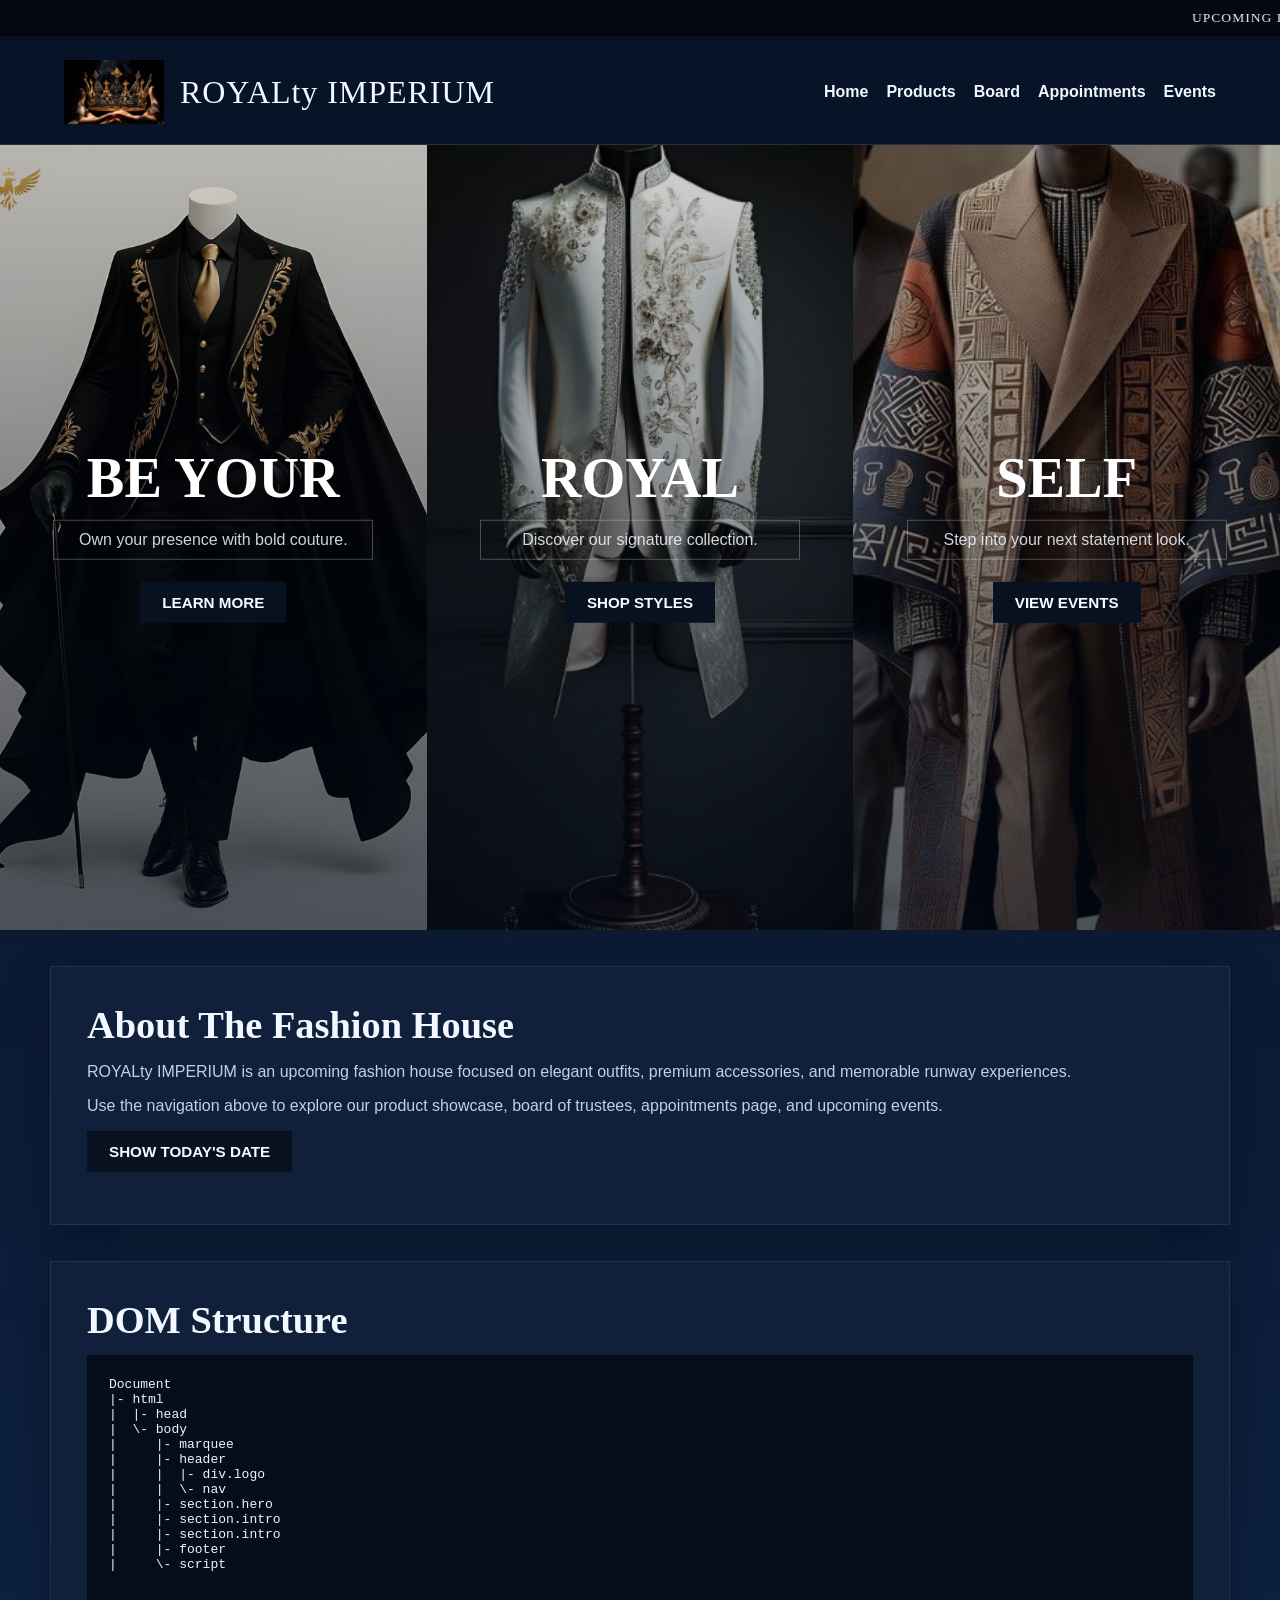
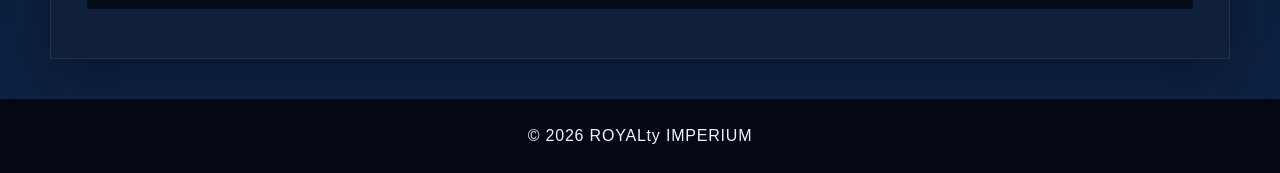
==== index.html @ 910a62c7 "Initial website upload" ====
<!DOCTYPE html>
<html lang="en">
<head>
    <meta charset="UTF-8">
    <meta name="viewport" content="width=device-width, initial-scale=1.0">
    <title>ROYALty IMPERIUM | Home</title>
    <link rel="stylesheet" href="style.css">
</head>
<body>
<marquee>Upcoming Events: Royal Runway Show on April 20 | Style Consultation Week opens May 3 | Book your fitting today</marquee>

<header>
    <div class="logo">
        <img src="images/logo.png" alt="ROYALty IMPERIUM logo">
        <h1>ROYALty IMPERIUM</h1>
    </div>

    <nav>
        <a href="index.html">Home</a>
        <a href="products.html">Products</a>
        <a href="trustees.html">Board</a>
        <a href="appointments.html">Appointments</a>
        <a href="events.html">Events</a>
    </nav>
</header>

<section class="hero">
    <div class="hero-box">
        <img src="images/download.jpg" alt="Fashion model in premium wear">
        <div class="overlay">
            <h2>Be Your</h2>
            <p>Own your presence with bold couture.</p>
            <button onclick="showMessage('Welcome to ROYALty IMPERIUM, an upcoming fashion house built for elegance.')">Learn More</button>
        </div>
    </div>

    <div class="hero-box">
        <img src="images/righy.png" alt="Featured signature outfit">
        <div class="overlay">
            <h2>Royal</h2>
            <p>Discover our signature collection.</p>
            <button onclick="goToPage('products.html')">Shop Styles</button>
        </div>
    </div>

    <div class="hero-box">
        <img src="images/africa black.jpeg" alt="Africa Black fashion highlight">
        <div class="overlay">
            <h2>Self</h2>
            <p>Step into your next statement look.</p>
            <button onclick="goToPage('events.html')">View Events</button>
        </div>
    </div>
</section>

<section class="intro">
    <h2>About The Fashion House</h2>
    <p>ROYALty IMPERIUM is an upcoming fashion house focused on elegant outfits, premium accessories, and memorable runway experiences.</p>
    <p>Use the navigation above to explore our product showcase, board of trustees, appointments page, and upcoming events.</p>
    <button onclick="showDate()">Show Today's Date</button>
    <p id="today-display"></p>
</section>

<section class="intro">
    <h2>DOM Structure</h2>
    <pre id="dom-structure">
Document
|- html
|  |- head
|  \- body
|     |- marquee
|     |- header
|     |  |- div.logo
|     |  \- nav
|     |- section.hero
|     |- section.intro
|     |- section.intro
|     |- footer
|     \- script
    </pre>
</section>

<footer>
    <p>&copy; 2026 ROYALty IMPERIUM</p>
</footer>

<script src="script.js"></script>
</body>
</html>
---- style.css ----
:root {
    --cream: #081426;
    --white: #10203a;
    --ink: #f3f7ff;
    --soft-ink: #bed0ee;
    --gold: #d0a85c;
    --gold-deep: #f0c878;
    --line: rgba(255, 255, 255, 0.12);
    --shadow: 0 18px 45px rgba(0, 0, 0, 0.28);
}

* {
    box-sizing: border-box;
}

body {
    margin: 0;
    font-family: Georgia, "Times New Roman", serif;
    color: var(--ink);
    background: linear-gradient(180deg, #06101f 0%, #0a1931 45%, #0d2244 100%);
}

img {
    display: block;
    max-width: 100%;
}

marquee {
    padding: 10px 18px;
    background: #030812;
    color: #eef5ff;
    font-size: 0.84rem;
    letter-spacing: 0.08em;
    text-transform: uppercase;
}

/* HEADER */
header {
    display: flex;
    justify-content: space-between;
    align-items: center;
    gap: 20px;
    padding: 20px 5vw;
    background: rgba(8, 20, 38, 0.95);
    border-bottom: 1px solid var(--line);
}

.logo {
    display: flex;
    align-items: center;
    gap: 16px;
}

.logo img {
    width: 100px;
    height: 64px;
    object-fit: cover;
}

.logo h1 {
    margin: 0;
    font-size: 2rem;
    font-weight: 500;
    letter-spacing: 0.03em;
}

nav {
    display: flex;
    flex-wrap: wrap;
    align-items: center;
    justify-content: flex-end;
    gap: 18px;
}

nav a {
    margin: 0;
    text-decoration: none;
    color: var(--ink);
    font-family: "Trebuchet MS", Arial, sans-serif;
    font-size: 1rem;
    font-weight: 700;
    transition: color 0.2s ease;
}

nav a:hover,
nav a:focus {
    color: var(--gold-deep);
}

button,
.overlay button,
form button {
    padding: 12px 22px;
    border: none;
    background: #07111f;
    color: #f8fbff;
    font-family: "Trebuchet MS", Arial, sans-serif;
    font-size: 0.95rem;
    font-weight: 700;
    text-transform: uppercase;
    cursor: pointer;
    transition: background 0.2s ease, transform 0.2s ease;
}

button:hover,
button:focus,
.overlay button:hover,
.overlay button:focus {
    background: var(--gold-deep);
    transform: translateY(-1px);
}

/* HERO SECTION */
.hero {
    display: grid;
    grid-template-columns: repeat(3, 1fr);
    gap: 0;
    background: #020916;
}

.hero-box {
    position: relative;
    min-height: 74vh;
    overflow: hidden;
}

.hero-box::after {
    content: "";
    position: absolute;
    inset: 0;
    background: linear-gradient(180deg, rgba(0, 0, 0, 0.18), rgba(2, 9, 22, 0.68));
}

.hero-box img {
    width: 100%;
    height: 100%;
    min-height: 74vh;
    object-fit: cover;
}

/* OVERLAY TEXT */
.overlay {
    position: absolute;
    top: 50%;
    left: 50%;
    z-index: 1;
    width: min(76%, 320px);
    transform: translate(-50%, -50%);
    color: #fff;
    text-align: center;
}

.overlay h2 {
    margin: 0 0 14px;
    font-size: clamp(2.4rem, 4.4vw, 5rem);
    font-weight: 700;
    line-height: 0.95;
    text-transform: uppercase;
}

.overlay p {
    margin: 0 0 22px;
    padding: 10px 12px;
    border: 1px solid rgba(255, 255, 255, 0.26);
    color: rgba(240, 246, 255, 0.86);
    font-family: "Trebuchet MS", Arial, sans-serif;
    font-size: 1rem;
}

/* CONTENT SECTIONS */
.intro,
.products-section,
section > .trustees {
    width: min(1180px, calc(100% - 36px));
    margin-left: auto;
    margin-right: auto;
}

.intro {
    margin-top: 36px;
    margin-bottom: 36px;
    padding: 36px;
    background: #10203a;
    box-shadow: var(--shadow);
    border: 1px solid rgba(255, 255, 255, 0.08);
}

.intro h2 {
    margin-top: 0;
    margin-bottom: 12px;
    font-size: clamp(2rem, 3vw, 3rem);
    font-weight: 600;
}

.intro p,
.product-card p,
.member p,
label,
#events-list p {
    color: var(--soft-ink);
    font-family: "Trebuchet MS", Arial, sans-serif;
}

pre {
    overflow-x: auto;
    padding: 22px;
    background: #050d19;
    color: #eef5ff;
}

/* PRODUCTS */
.products-section {
    margin-top: 20px;
    margin-bottom: 36px;
}

.products-grid,
.trustees {
    display: grid;
    grid-template-columns: repeat(auto-fit, minmax(220px, 1fr));
    gap: 24px;
}

.product-card,
.member {
    padding: 18px;
    background: #10203a;
    box-shadow: var(--shadow);
    text-align: center;
    border: 1px solid rgba(255, 255, 255, 0.08);
}

.image-container {
    overflow: hidden;
    margin-bottom: 16px;
    background: #0a1630;
}

.image-container img,
.member img {
    width: 100%;
    height: 280px;
    object-fit: cover;
}

.member img {
    margin-bottom: 16px;
}

.product-card h3,
.member h3 {
    margin: 10px 0 8px;
    font-size: 1.5rem;
}

.category {
    letter-spacing: 0.06em;
    text-transform: uppercase;
    font-size: 0.82rem;
}

.price {
    color: var(--gold-deep);
    font-size: 1.1rem;
    font-weight: 700;
}

/* FORM */
form {
    width: min(700px, 100%);
    margin: 0 auto;
    text-align: left;
}

form p {
    margin-bottom: 18px;
}

label {
    display: inline-block;
    margin-bottom: 8px;
    font-weight: 700;
}

input,
select,
textarea {
    width: 100%;
    padding: 12px 14px;
    border: 1px solid rgba(255, 255, 255, 0.14);
    background: #0b1830;
    color: var(--ink);
    font-family: "Trebuchet MS", Arial, sans-serif;
}

textarea {
    resize: vertical;
    min-height: 120px;
}

/* EVENTS */
#events-list {
    display: grid;
    gap: 14px;
    margin-bottom: 22px;
}

#events-list p {
    margin: 0;
    padding: 16px 18px;
    background: #10203a;
    border-left: 4px solid var(--gold);
    box-shadow: var(--shadow);
    text-align: left;
}

#appointment-result,
#product-count,
#event-count,
#today-display,
#trustee-note {
    font-family: "Trebuchet MS", Arial, sans-serif;
    font-weight: 700;
    color: var(--gold-deep);
}

/* FOOTER */
footer {
    margin-top: 40px;
    padding: 28px 20px;
    background: #030812;
    color: #eef5ff;
    text-align: center;
}

footer p {
    margin: 0;
    font-family: "Trebuchet MS", Arial, sans-serif;
    letter-spacing: 0.05em;
}

/* MOBILE */
@media (max-width: 980px) {
    header {
        flex-direction: column;
        align-items: flex-start;
    }

    nav {
        justify-content: flex-start;
    }

    .hero {
        grid-template-columns: 1fr;
    }

    .hero-box,
    .hero-box img {
        min-height: 460px;
    }
}

@media (max-width: 640px) {
    header {
        padding: 18px;
    }

    .logo {
        flex-direction: column;
        align-items: flex-start;
        gap: 10px;
    }

    .logo h1 {
        font-size: 1.5rem;
    }

    .intro,
    .products-section,
    section > .trustees {
        width: calc(100% - 20px);
    }

    .intro {
        padding: 24px 18px;
    }

    .overlay {
        width: min(84%, 320px);
    }

    .overlay h2 {
        font-size: 2.5rem;
    }
}
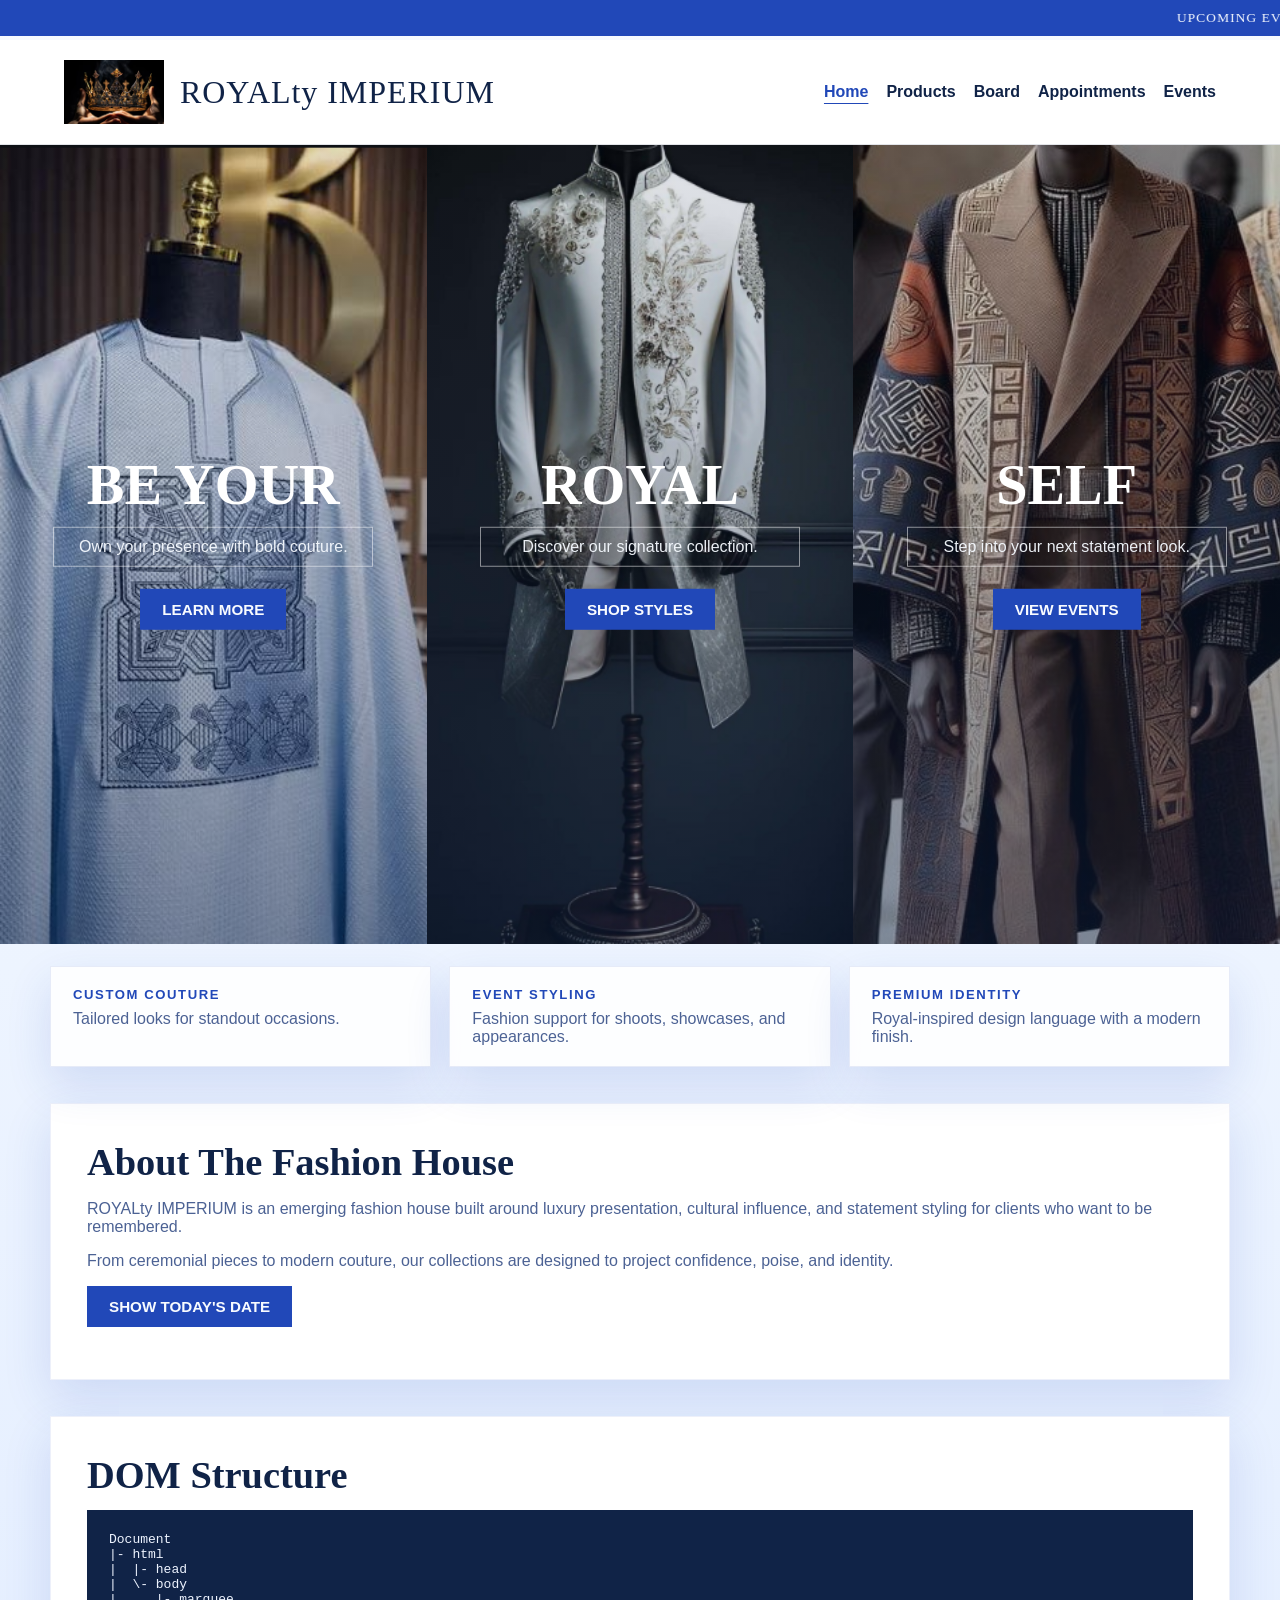
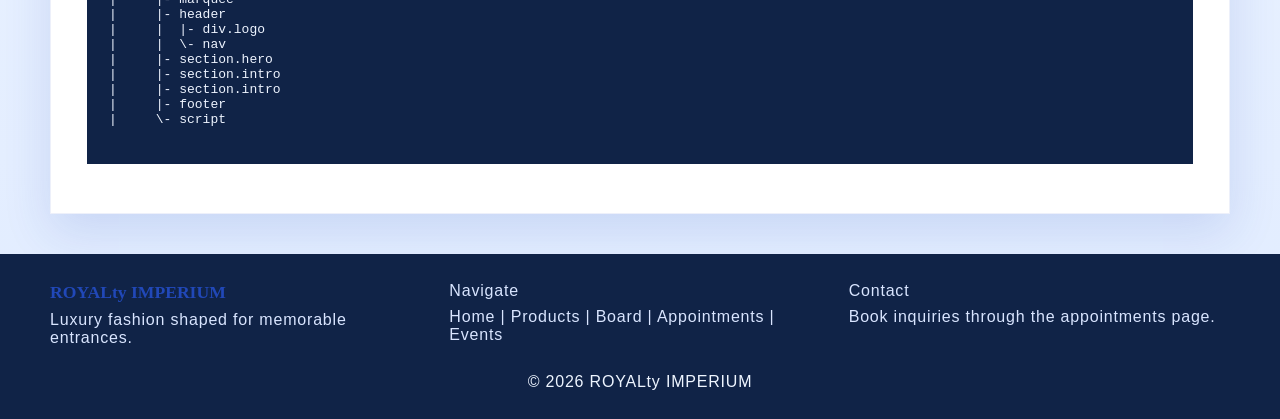
==== commit a0da94a3: "Update website content and design" ====
--- a/index.html
+++ b/index.html
@@ -6,7 +6,7 @@
     <title>ROYALty IMPERIUM | Home</title>
     <link rel="stylesheet" href="style.css">
 </head>
-<body>
+<body class="page-home">
 <marquee>Upcoming Events: Royal Runway Show on April 20 | Style Consultation Week opens May 3 | Book your fitting today</marquee>
 
 <header>
@@ -16,7 +16,7 @@
     </div>
 
     <nav>
-        <a href="index.html">Home</a>
+        <a href="index.html" class="active">Home</a>
         <a href="products.html">Products</a>
         <a href="trustees.html">Board</a>
         <a href="appointments.html">Appointments</a>
@@ -24,9 +24,10 @@
     </nav>
 </header>
 
+<main>
 <section class="hero">
     <div class="hero-box">
-        <img src="images/download.jpg" alt="Fashion model in premium wear">
+        <img src="images/Nigeria Yoruba.png" alt="Nigeria Yoruba fashion outfit">
         <div class="overlay">
             <h2>Be Your</h2>
             <p>Own your presence with bold couture.</p>
@@ -53,10 +54,25 @@
     </div>
 </section>
 
+<section class="brand-strip">
+    <div class="brand-pill">
+        <span>Custom Couture</span>
+        <p>Tailored looks for standout occasions.</p>
+    </div>
+    <div class="brand-pill">
+        <span>Event Styling</span>
+        <p>Fashion support for shoots, showcases, and appearances.</p>
+    </div>
+    <div class="brand-pill">
+        <span>Premium Identity</span>
+        <p>Royal-inspired design language with a modern finish.</p>
+    </div>
+</section>
+
 <section class="intro">
     <h2>About The Fashion House</h2>
-    <p>ROYALty IMPERIUM is an upcoming fashion house focused on elegant outfits, premium accessories, and memorable runway experiences.</p>
-    <p>Use the navigation above to explore our product showcase, board of trustees, appointments page, and upcoming events.</p>
+    <p>ROYALty IMPERIUM is an emerging fashion house built around luxury presentation, cultural influence, and statement styling for clients who want to be remembered.</p>
+    <p>From ceremonial pieces to modern couture, our collections are designed to project confidence, poise, and identity.</p>
     <button onclick="showDate()">Show Today's Date</button>
     <p id="today-display"></p>
 </section>
@@ -79,8 +95,23 @@
 |     \- script
     </pre>
 </section>
+</main>
 
 <footer>
+    <div class="footer-content">
+        <div>
+            <h3>ROYALty IMPERIUM</h3>
+            <p>Luxury fashion shaped for memorable entrances.</p>
+        </div>
+        <div>
+            <p>Navigate</p>
+            <p>Home | Products | Board | Appointments | Events</p>
+        </div>
+        <div>
+            <p>Contact</p>
+            <p>Book inquiries through the appointments page.</p>
+        </div>
+    </div>
     <p>&copy; 2026 ROYALty IMPERIUM</p>
 </footer>
 
--- a/style.css
+++ b/style.css
@@ -1,12 +1,12 @@
 :root {
-    --cream: #081426;
-    --white: #10203a;
-    --ink: #f3f7ff;
-    --soft-ink: #bed0ee;
-    --gold: #d0a85c;
-    --gold-deep: #f0c878;
-    --line: rgba(255, 255, 255, 0.12);
-    --shadow: 0 18px 45px rgba(0, 0, 0, 0.28);
+    --cream: #edf4ff;
+    --white: #ffffff;
+    --ink: #102347;
+    --soft-ink: #4c6294;
+    --gold: #3f66d4;
+    --gold-deep: #2148b8;
+    --line: rgba(16, 35, 71, 0.12);
+    --shadow: 0 18px 45px rgba(33, 72, 184, 0.14);
 }
 
 * {
@@ -17,7 +17,11 @@
     margin: 0;
     font-family: Georgia, "Times New Roman", serif;
     color: var(--ink);
-    background: linear-gradient(180deg, #06101f 0%, #0a1931 45%, #0d2244 100%);
+    background: linear-gradient(180deg, #f6faff 0%, #edf4ff 48%, #e1ecff 100%);
+}
+
+main {
+    display: block;
 }
 
 img {
@@ -27,8 +31,8 @@
 
 marquee {
     padding: 10px 18px;
-    background: #030812;
-    color: #eef5ff;
+    background: #2148b8;
+    color: #f8fbff;
     font-size: 0.84rem;
     letter-spacing: 0.08em;
     text-transform: uppercase;
@@ -36,12 +40,15 @@
 
 /* HEADER */
 header {
+    position: sticky;
+    top: 0;
+    z-index: 20;
     display: flex;
     justify-content: space-between;
     align-items: center;
     gap: 20px;
     padding: 20px 5vw;
-    background: rgba(8, 20, 38, 0.95);
+    background: rgba(255, 255, 255, 0.95);
     border-bottom: 1px solid var(--line);
 }
 
@@ -83,8 +90,14 @@
 }
 
 nav a:hover,
-nav a:focus {
+nav a:focus,
+nav a.active {
     color: var(--gold-deep);
+}
+
+nav a.active {
+    text-decoration: underline;
+    text-underline-offset: 6px;
 }
 
 button,
@@ -92,7 +105,7 @@
 form button {
     padding: 12px 22px;
     border: none;
-    background: #07111f;
+    background: #2148b8;
     color: #f8fbff;
     font-family: "Trebuchet MS", Arial, sans-serif;
     font-size: 0.95rem;
@@ -115,7 +128,7 @@
     display: grid;
     grid-template-columns: repeat(3, 1fr);
     gap: 0;
-    background: #020916;
+    background: #d7e4ff;
 }
 
 .hero-box {
@@ -128,7 +141,7 @@
     content: "";
     position: absolute;
     inset: 0;
-    background: linear-gradient(180deg, rgba(0, 0, 0, 0.18), rgba(2, 9, 22, 0.68));
+    background: linear-gradient(180deg, rgba(16, 35, 71, 0.12), rgba(16, 35, 71, 0.5));
 }
 
 .hero-box img {
@@ -136,6 +149,38 @@
     height: 100%;
     min-height: 74vh;
     object-fit: cover;
+}
+
+.brand-strip {
+    width: min(1180px, calc(100% - 36px));
+    margin: 22px auto 0;
+    display: grid;
+    grid-template-columns: repeat(3, 1fr);
+    gap: 18px;
+}
+
+.brand-pill {
+    padding: 20px 22px;
+    background: rgba(255, 255, 255, 0.9);
+    border: 1px solid rgba(33, 72, 184, 0.1);
+    box-shadow: var(--shadow);
+}
+
+.brand-pill span {
+    display: block;
+    margin-bottom: 8px;
+    color: var(--gold-deep);
+    font-family: "Trebuchet MS", Arial, sans-serif;
+    font-size: 0.82rem;
+    font-weight: 700;
+    letter-spacing: 0.12em;
+    text-transform: uppercase;
+}
+
+.brand-pill p {
+    margin: 0;
+    color: var(--soft-ink);
+    font-family: "Trebuchet MS", Arial, sans-serif;
 }
 
 /* OVERLAY TEXT */
@@ -161,8 +206,8 @@
 .overlay p {
     margin: 0 0 22px;
     padding: 10px 12px;
-    border: 1px solid rgba(255, 255, 255, 0.26);
-    color: rgba(240, 246, 255, 0.86);
+    border: 1px solid rgba(255, 255, 255, 0.5);
+    color: rgba(246, 250, 255, 0.95);
     font-family: "Trebuchet MS", Arial, sans-serif;
     font-size: 1rem;
 }
@@ -180,9 +225,9 @@
     margin-top: 36px;
     margin-bottom: 36px;
     padding: 36px;
-    background: #10203a;
+    background: #ffffff;
     box-shadow: var(--shadow);
-    border: 1px solid rgba(255, 255, 255, 0.08);
+    border: 1px solid rgba(33, 72, 184, 0.08);
 }
 
 .intro h2 {
@@ -204,8 +249,8 @@
 pre {
     overflow-x: auto;
     padding: 22px;
-    background: #050d19;
-    color: #eef5ff;
+    background: #102347;
+    color: #eef4ff;
 }
 
 /* PRODUCTS */
@@ -224,16 +269,23 @@
 .product-card,
 .member {
     padding: 18px;
-    background: #10203a;
+    background: #ffffff;
     box-shadow: var(--shadow);
     text-align: center;
-    border: 1px solid rgba(255, 255, 255, 0.08);
+    border: 1px solid rgba(33, 72, 184, 0.08);
+    transition: transform 0.2s ease, border-color 0.2s ease, box-shadow 0.2s ease;
+}
+
+.product-card:hover,
+.member:hover {
+    transform: translateY(-4px);
+    border-color: rgba(240, 200, 120, 0.35);
 }
 
 .image-container {
     overflow: hidden;
     margin-bottom: 16px;
-    background: #0a1630;
+    background: #e9f1ff;
 }
 
 .image-container img,
@@ -287,8 +339,8 @@
 textarea {
     width: 100%;
     padding: 12px 14px;
-    border: 1px solid rgba(255, 255, 255, 0.14);
-    background: #0b1830;
+    border: 1px solid rgba(33, 72, 184, 0.18);
+    background: #f8fbff;
     color: var(--ink);
     font-family: "Trebuchet MS", Arial, sans-serif;
 }
@@ -308,7 +360,7 @@
 #events-list p {
     margin: 0;
     padding: 16px 18px;
-    background: #10203a;
+    background: #ffffff;
     border-left: 4px solid var(--gold);
     box-shadow: var(--shadow);
     text-align: left;
@@ -328,9 +380,33 @@
 footer {
     margin-top: 40px;
     padding: 28px 20px;
-    background: #030812;
+    background: #102347;
     color: #eef5ff;
     text-align: center;
+}
+
+.footer-content {
+    width: min(1180px, calc(100% - 36px));
+    margin: 0 auto 18px;
+    display: grid;
+    grid-template-columns: repeat(3, 1fr);
+    gap: 18px;
+    text-align: left;
+}
+
+.footer-content h3,
+.footer-content p {
+    margin: 0 0 8px;
+}
+
+.footer-content h3 {
+    color: var(--gold-deep);
+    font-size: 1.1rem;
+}
+
+.footer-content p {
+    color: #d9e5ff;
+    font-family: "Trebuchet MS", Arial, sans-serif;
 }
 
 footer p {
@@ -354,6 +430,11 @@
         grid-template-columns: 1fr;
     }
 
+    .brand-strip,
+    .footer-content {
+        grid-template-columns: 1fr;
+    }
+
     .hero-box,
     .hero-box img {
         min-height: 460px;
@@ -392,4 +473,8 @@
     .overlay h2 {
         font-size: 2.5rem;
     }
-}
+
+    .footer-content {
+        text-align: center;
+    }
+}
